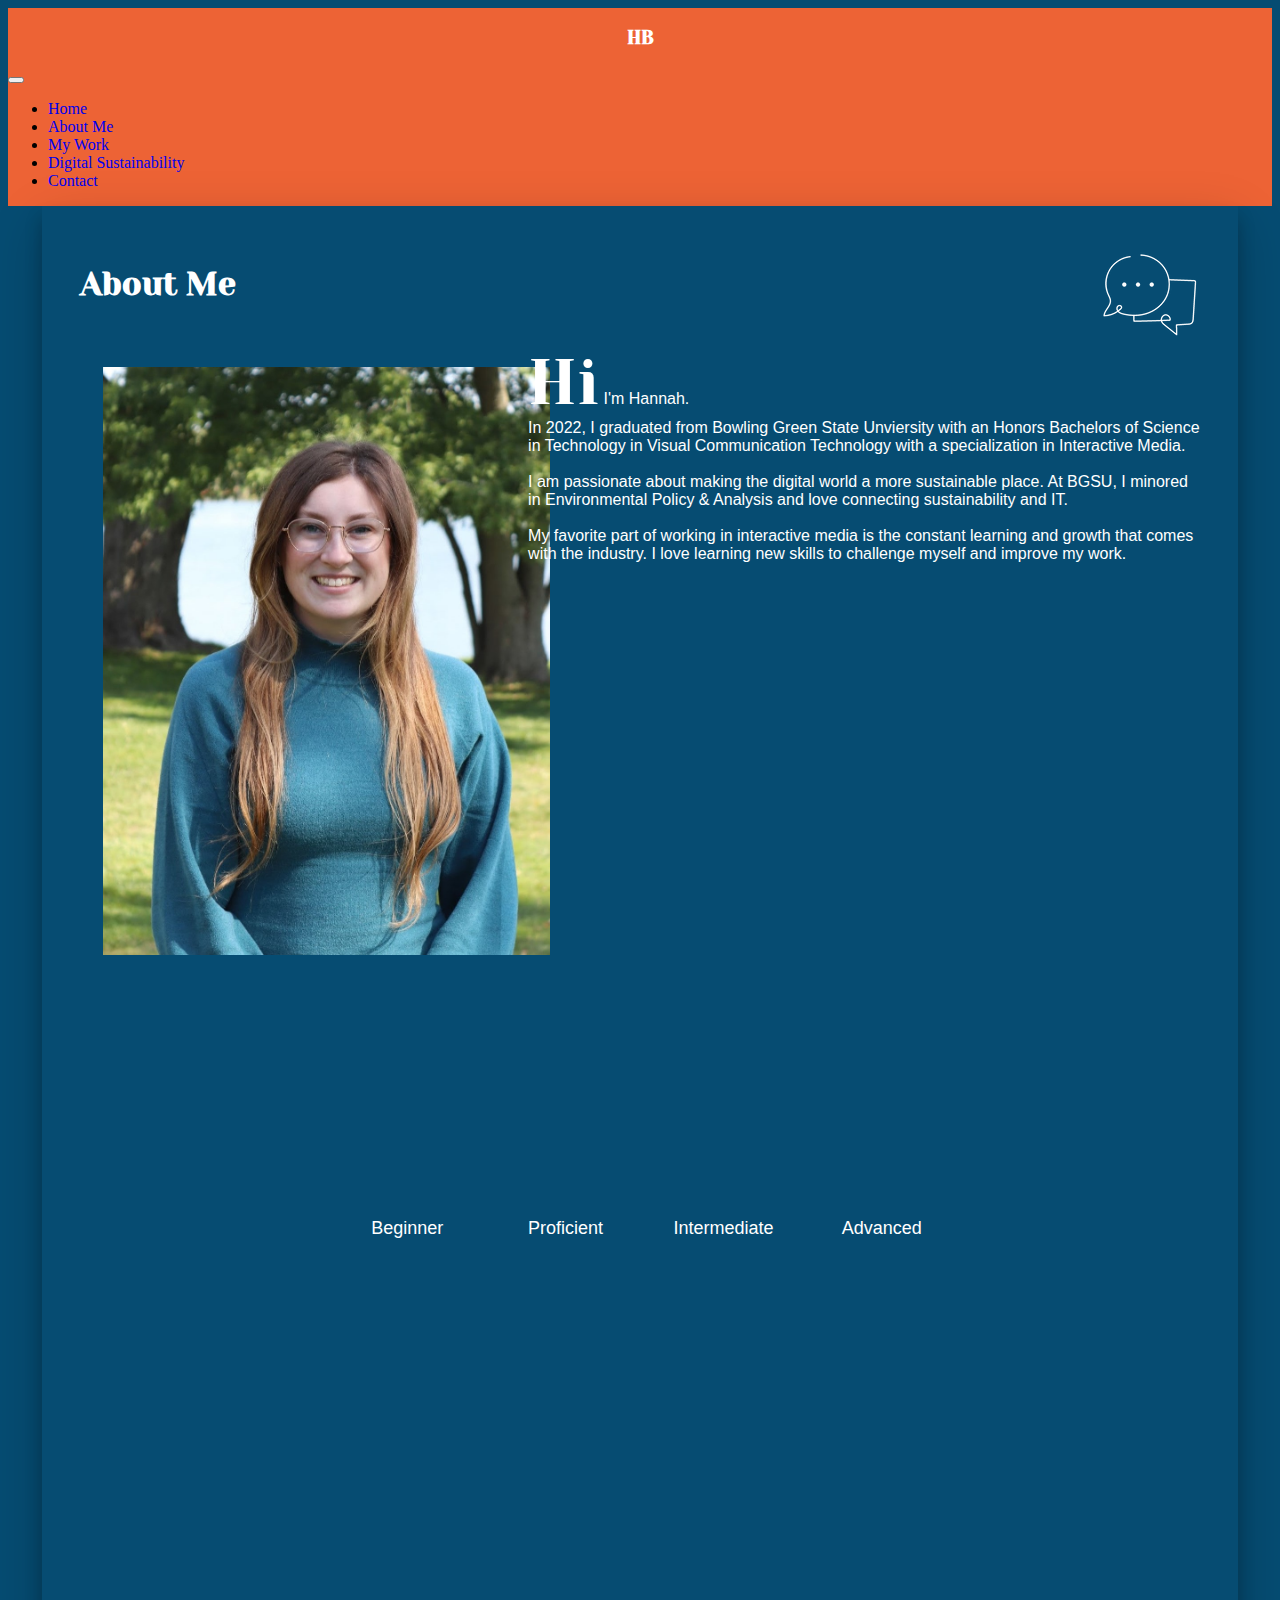
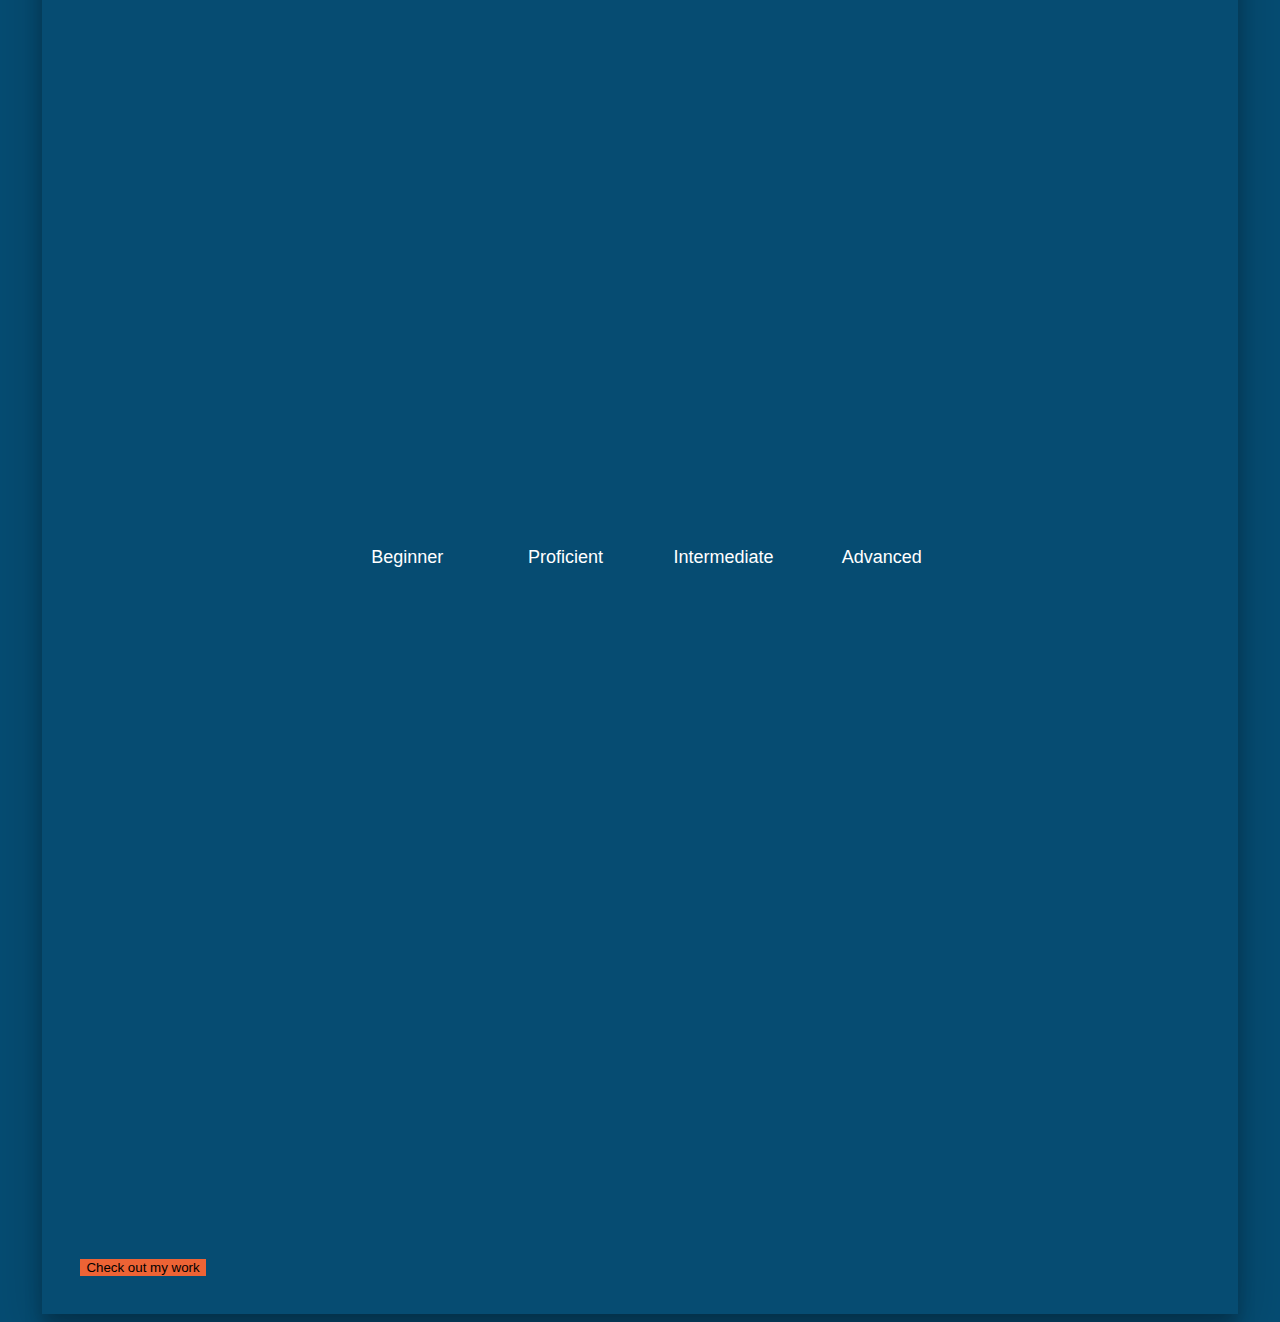
==== about.html @ 7b66a895 "Add files via upload" ====
<!DOCTYPE html>

<html lang="en">

    <head>
        <meta charset="UTF-8">
        <meta http-equiv="X-UA-Compatible" content="IE=edge">
        <meta name="viewport" content="width=device-width, initial-scale=1.0">
        <title>Hannah Bebinger Portfolio</title>
        <link href="https://unpkg.com/aos@2.3.1/dist/aos.css" rel="stylesheet">
        <link href="https://fonts.googleapis.com/css2?family=Sacramento&family=Ubuntu:wght@700&display=swap"
            rel="stylesheet">
        <link href="https://fonts.googleapis.com/css2?family=Yeseva+One&display=swap" rel="stylesheet">
        <link href="https://cdn.jsdelivr.net/npm/bootstrap@5.1.3/dist/css/bootstrap.min.css" rel="stylesheet"
            integrity="sha384-1BmE4kWBq78iYhFldvKuhfTAU6auU8tT94WrHftjDbrCEXSU1oBoqyl2QvZ6jIW3" crossorigin="anonymous">
        <link href="navbar.css" rel="stylesheet">
        <link rel="icon" type="image/x-icon" href="images/favicon.png">
        <link rel="stylesheet" href="css/style.css">
    </head>

    <body class="about_body">
        <nav class="navbar navbar-dark bg-dark" aria-label="First navbar example">
            <div class="container-fluid">
                <a href="index.html">
                    <h3 class="nav_logo">HB</h3>
                </a>
                <a class="navbar-brand" href="#"></a>
                <button class="navbar-toggler" type="button" data-bs-toggle="collapse" data-bs-target="#navbarsExample01"
                    aria-controls="navbarsExample01" aria-expanded="false" aria-label="Toggle navigation">
                    <span class="navbar-toggler-icon"></span>
                </button>

                <div class="collapse navbar-collapse" id="navbarsExample01">
                    <ul class="navbar-nav me-auto mb-2">
                        <li class="nav-item">
                            <a class="nav-link active" aria-current="page" href="index.html">Home</a>
                        </li>
                        <li class="nav-item">
                            <a class="nav-link" href="about.html">About Me</a>
                        </li>
                        <li class="nav-item">
                            <a class="nav-link" href="work.html">My Work</a>
                        </li>
                        <li class="nav-item">
                            <a class="nav-link" href="sustainable.html">Digital Sustainability</a>
                        </li>
                        <li class="nav-item">
                            <a class="nav-link active" aria-current="page" href="contact.html">Contact</a>
                        </li>
                    </ul>
                </div>
            </div>
        </nav>
        <div id="about_wrapper">
            <div id="about">
                <div class="header">
                    <div class="info">
                        <h1>About Me</h1>
                    </div>
                    <img src="images/About.png">
                </div>
                <div class="about_info">
                    <div class="picture">
                        <img src="images/Portfolio.JPG">
                    </div>
                    <div>
                        <span class="email_link text">Hi</span> I'm Hannah. <br />In 2022, I graduated from Bowling Green
                        State
                        Unviersity with an Honors Bachelors of Science in Technology in Visual Communication Technology with
                        a
                        specialization in Interactive Media.
                        <br /><br />
                        I am passionate about making the digital world a more sustainable place. At BGSU, I minored in
                        Environmental Policy & Analysis and love connecting sustainability and IT.
                        <br /><br />
                        My favorite part of working in interactive media is the constant learning and growth that comes with
                        the
                        industry. I love learning new skills to challenge myself and improve my work.
                    </div>
                </div>
                <div id="proficiency">
                    <div data-aos="fade-down" class="banner">
                        <h1>Scripting Proficiency</h1>
                    </div>
                    <img class="mobile" src="images/scripting.JPG">
                    <div class="levels">
                        <div></div>
                        <div class="label">Beginner</div>
                        <div class="label">Proficient</div>
                        <div class="label">Intermediate</div>
                        <div class="label">Advanced</div>
                        <div class="label" data-aos="fade-right">HTML</div>
                        <div data-aos="fade-left" class="stars">
                            <img src="images/star.png">
                        </div>
                        <div data-aos="fade-left" class="stars">
                            <img src="images/star.png">
                        </div>
                        <div data-aos="fade-left" class="stars">
                            <img src="images/star.png">
                        </div>
                        <div data-aos="fade-left" class="stars">
                            <img src="images/star.png">
                        </div>
                        <div class="label" data-aos="fade-right">CSS</div>
                        <div data-aos="fade-left" class="stars">
                            <img src="images/star.png">
                        </div>
                        <div data-aos="fade-left" class="stars">
                            <img src="images/star.png">
                        </div>
                        <div data-aos="fade-left" class="stars">
                            <img src="images/star.png">
                        </div>
                        <div data-aos="fade-left" class="stars">
                            <img src="images/star.png">
                        </div>
                        <div class="label" data-aos="fade-right">JavaScript</div>
                        <div data-aos="fade-left" class="stars">
                            <img src="images/star.png">
                        </div>
                        <div data-aos="fade-left" class="stars">
                            <img src="images/star.png">
                        </div>
                        <div></div>
                        <div></div>
                        <div class="label" data-aos="fade-right">JQuery</div>
                        <div data-aos="fade-left" class="stars">
                            <img src="images/star.png">
                        </div>
                        <div></div>
                        <div></div>
                        <div></div>
                        <div class="label" data-aos="fade-right">GlideScript</div>
                        <div data-aos="fade-left" class="stars">
                            <img src="images/star.png">
                        </div>
                        <div data-aos="fade-left" class="stars">
                            <img src="images/star.png">
                        </div>
                        <div></div>
                        <div></div>
                    </div>
                </div>
                <div id="proficiency">
                    <div data-aos="fade-down" class="banner">
                        <h1>Software Proficiency</h1>
                    </div>
                    <img class="mobile" src="images/software.JPG">
                    <div class="levels">
                        <div></div>
                        <div class="label">Beginner</div>
                        <div class="label">Proficient</div>
                        <div class="label">Intermediate</div>
                        <div class="label">Advanced</div>
                        <div class="label" data-aos="fade-right">Figma</div>
                        <div data-aos="fade-left" class="stars">
                            <img src="images/star.png">
                        </div>
                        <div data-aos="fade-left" class="stars">
                            <img src="images/star.png">
                        </div>
                        <div data-aos="fade-left" class="stars">
                            <img src="images/star.png">
                        </div>
                        <div></div>
                        <div class="label" data-aos="fade-right">Adobe CS</div>
                        <div data-aos="fade-left" class="stars">
                            <img src="images/star.png">
                        </div>
                        <div data-aos="fade-left" class="stars">
                            <img src="images/star.png">
                        </div>
                        <div data-aos="fade-left" class="stars">
                            <img src="images/star.png">
                        </div>
                        <div data-aos="fade-left" class="stars">
                            <img src="images/star.png">
                        </div>
                        <div class="label" data-aos="fade-right">Litmus</div>
                        <div data-aos="fade-left" class="stars">
                            <img src="images/star.png">
                        </div>
                        <div data-aos="fade-left" class="stars">
                            <img src="images/star.png">
                        </div>
                        <div data-aos="fade-left" class="stars">
                            <img src="images/star.png">
                        </div>
                        <div></div>
                        <div class="label" data-aos="fade-right">WordPress</div>
                        <div data-aos="fade-left" class="stars">
                            <img src="images/star.png">
                        </div>
                        <div data-aos="fade-left" class="stars">
                            <img src="images/star.png">
                        </div>
                        <div></div>
                        <div></div>
                        <div class="label" data-aos="fade-right">ServiceNow</div>
                        <div data-aos="fade-left" class="stars">
                            <img src="images/star.png">
                        </div>
                        <div data-aos="fade-left" class="stars">
                            <img src="images/star.png">
                        </div>
                        <div data-aos="fade-left" class="stars">
                            <img src="images/star.png">
                        </div>
                        <div></div>
                    </div>
                </div>
                <br />
                <div class="d-grid gap-2 d-sm-flex justify-content-sm-center mb-5">
                    <a href="work.html">
                        <button type="button" class="btn btn-primary btn-lg px-4 me-sm-3">Check out my work</button>
                    </a>
                </div>
            </div>

            <script src="https://unpkg.com/aos@2.3.1/dist/aos.js"></script>
            <script>
                AOS.init();
            </script>
            <script src="https://cdn.jsdelivr.net/npm/bootstrap@5.1.3/dist/js/bootstrap.bundle.min.js"
                integrity="sha384-ka7Sk0Gln4gmtz2MlQnikT1wXgYsOg+OMhuP+IlRH9sENBO0LRn5q+8nbTov4+1p"
                crossorigin="anonymous"></script>
        </div>
    </body>
</html>
---- css/style.css ----
html,
body {
    scroll-behavior: smooth
}

#body {
    background-color: #fff7f5;
}

#mobileheader {
    background-image: url(../images/background1.svg);
    min-height: 500px;
    text-align: center;
    padding-top: 50%;
    display: none;
}

.mobileheaderimg {
    object-fit: contain;
    width: 100%;
}

.mobileheaderimg>img {
    width: 80%;
}

#header {
    background-image: url(../images/background1.svg);
    min-height: 1000px;
    text-align: center;
    display: flex;
    flex-direction: column;
}

#header_imgs {
    display: flex;
    flex-direction: row;
    justify-content: center;
    padding-top: 12em;
    padding-bottom: 3em;
    max-width: 100%;
}

.header-icon {
    height: 160px;
}

.name {
    font-size: 5em;
    grid-column-start: 0;
    grid-column-end: span 5;
    grid-row-start: 3;
    grid-row-end: span 1;
    font-family: 'Yeseva One', cursive;
    font-weight: bold;
    color: #e9311a;
    display: flex;
    align-self: center;
    justify-content: center;
}

#header>img {
    display: block;
    max-width: 100%;
}

.header-icon:hover {
    transform: rotate(10deg);
}

.flex_img {
    display: flex;
    justify-content: space-between;
}

.scroll {
    width: 7%;
}

.neon {
    font-family: 'Sacramento', cursive;
    font-size: 5em;
    color: #e9311a;
    font-weight: 400;
    letter-spacing: 8px;
    text-shadow: 1px 0px 4px #ecae7d, 2px 0px 4px #FEB58A, 3px 0px 4px #FEB58A, 2px 0px 3px #ecae7d, 2px 3px 15px #ecae7d, 2px 0px 15px, 5px 0px 125px, 20px 0vw 200px #FEB58A, 40px 0vw 200px #ecae7d;
    margin: 0;
    position: relative;
}

.flicker-slow {
    animation: flicker 3s linear infinite;
}

.flicker-fast {
    animation: flicker 1s linear infinite;
}

.nav_logo {
    color: white !important;
}

#prototype {
    display: flex;
    justify-content: center;
    margin-top: 3%;
}

.email,
.linkedin,
.github {
    text-align: left;
}

.email_link {
    color: white;
}

.email_link:hover {
    color: #e9311a;
}

a {
    text-decoration: none;
    text-align: center;
}

@keyframes flicker {

    0%,
    19.999%,
    22%,
    62.999%,
    64%,
    64.999%,
    70%,
    100% {
        //text-shadow: none;
        opacity: .99;
    }

    20%,
    21.999%,
    63%,
    63.999%,
    65%,
    69.999% {
        opacity: 0.4;
    }
}

.home {
    color: #ed6335 !important;
    margin: 20px;
}

#intro {
    background-color: #FEDAB8;
    padding: 3vw;
}

.header {
    display: flex;
    justify-content: space-between;
}

.header>img {
    height: fit-content;
}

h1,
h2,
h3 {
    color: #ed6335;
    font-family: 'Yeseva One', cursive;
}

.big_buttons {
    display: flex;
    flex-direction: column;
    padding: 7vw;
}

.button1,
.button2,
.button3 {
    background-color: #064c72;
    margin: 2vw;
    min-height: 13vw;
    color: white;
    border-radius: 30px;
    display: flex;
    justify-content: center;
    align-items: center;
    font-size: 3em;
    font-family: 'Yantramanav', sans-serif;
}

.button2 {
    background-color: #8db4ad;
}

.button3 {
    background-color: #ed6335;
}

.button1:hover,
.button2:hover,
.button3:hover {
    box-shadow: 0 12px 16px 0 rgba(0, 0, 0, 0.24), 0 17px 50px 0 rgba(0, 0, 0, 0.19);
}

.about_body {
    background-color: #064c72;
    display: flex;
    flex-direction: column;
    align-items: center;
}

.navbar {
    width: 100%;
}

#about_wrapper {
    max-width: 1196px;
}

#about {
    background-color: #064c72;
    padding: 3vw;
    color: white;
    box-shadow: 0 12px 16px 0 rgba(0, 0, 0, 0.24), 0 17px 50px 0 rgba(0, 0, 0, 0.19);
}

.work_body {
    background-color: #fff7f5;
    display: flex;
    flex-direction: column;
    align-items: center;
}

#work {
    background-color: #fff7f5;
    max-width: 1196px;
    width: 90%;
    box-shadow: 0 12px 16px 0 rgba(0, 0, 0, 0.24), 0 17px 50px 0 rgba(0, 0, 0, 0.19);
}

.sustainability_intro {
    display: flex;
    flex-direction: column;
    justify-content: center;
    align-items: flex-start;
}

.sustainability_text {
    margin: 20px;
}

h6 span::before {
    content: '';
    color: #ed6335;
    animation: profile 6s infinite;
}

@keyframes profile {
    0% {
        content: 'environmentally friendly?'
    }

    50% {
        content: 'sustainable?'
    }

    100% {
        content: 'green?'
    }
}

#sustainability_text>p {
    font-family: 'Yantramanav', sans-serif;
}

#sustainability_img>img {
    width: 100%;
    object-fit: contain;
    display: flex;
    justify-content: center;
    align-items: center;
}

#research_wrapper {
    background-image: url(../images/background1.svg);
    min-height: 300px;
    display: flex;
    flex-direction: column;
    justify-content: center;
    padding: 5%;
    text-align: center;
}

#sustainability_wrapper {
    background-image: url(../images/background1.svg);
    min-height: 300px;
    display: flex;
    justify-content: center;
    align-items: center;
    text-align: center;
}

#methods_wrapper,
#conclusion_wrapper {
    padding: 5%;
}

.method_icon {
    background-color: #ed6335;
}

.method_icon:hover {
    transform: rotate(10deg);
    background-color: #064c72;
}

.themed-grid-col {
    padding-top: .75rem;
    padding-bottom: .75rem;
}

.themed-container {
    padding: .75rem;
    margin-bottom: 1.5rem;
}

.bi {
    vertical-align: -.125em;
    fill: currentColor;
}

.feature-icon {
    display: inline-flex;
    align-items: center;
    justify-content: center;
    width: 4rem;
    height: 4rem;
    margin-bottom: 1rem;
    font-size: 2rem;
    color: #fff;
    border-radius: .75rem;
}

#comparison_graphic {
    background-color: #064c72;
    height: 600px;
    display: grid;
    grid-template-columns: 1fr 1fr;
    grid-template-rows: 1fr;
    justify-items: center;
    align-items: center;
}

.bounce {
    width: 80%;
    height: auto;
    animation-duration: 1.5s;
    animation-iteration-count: infinite;
    transform-origin: bottom;
}

.bounce:hover {
    animation-name: bounce;
    animation-timing-function: ease;
}

@keyframes bounce {
    0% {
        transform: translateY(0);
    }

    50% {
        transform: translateY(-30px);
    }

    100% {
        transform: translateY(0);
    }
}

.conclusion_text {
    display: flex;
    flex-direction: column;
    align-items: center;
}

.conclusion_text>img {
    object-fit: cover;
    max-width: 15%;
    padding: 2%;
}

.about_info {
    display: grid;
    grid-template-columns: 60% 40%;
    grid-template-rows: 100%;
    font-family: Arial;
}

.info>h1 {
    color: white;
}

.text {
    font-family: 'Yeseva One', cursive;
    font-size: 4em;
}

.picture {
    width: 100%;
    padding: 5%;
}

.picture>img {
    object-fit: contain;
    width: 100%;
    height: auto;
}

.banner {
    background-color: white;
    text-align: center;
    margin: 5%;
    padding: 1%;
}

.banner>h1 {
    color: #064c72;
}

.levels {
    margin-left: 8%;
    display: grid;
    grid-template-columns: 1fr 1fr 1fr 1fr 1fr;
    grid-template-rows: 0.5fr 1fr 1fr 1fr 1fr 1fr;
    width: 791px;
}

.levels>div {
    padding: 15px;
    font-family: Arial;
    font-size: 1.125em;
    align-self: center;
    justify-self: center;
}

.stars {
    display: flex;
    justify-content: center;
    flex-shrink: 2;
}

.bg-dark {
    background-color: #ed6335 !important;
}

.mobile {
    display: none;
}

.btn-primary {
    background-color: #ed6335;
    border: #ed6335;
}

.btn-primary:hover {
    background-color: #e9311a;
    border: #e9311a;
}

.btn-primary:visited {
    background-color: #ed6335;
    border: #ed6335;
}

.btn-primary:active {
    background-color: #e9311a;
    border: #e9311a;
}

#work_options {
    display: flex;
    margin: 5%;
}

.carousel {
    margin-bottom: 4rem;
}

.carousel-caption {
    bottom: 3rem;
    z-index: 10;
}

.carousel-item {
    height: 32rem;
}

.carousel-item>img {
    position: absolute;
    top: 0;
    left: 0;
    min-width: 100%;
    height: 32rem;
}

.UI,
.UX {
    width: 45%;
    background-color: #e7e7e7;
    text-align: center;
    padding: 2%;
    border-radius: 15px;
}

.UX:hover {
    box-shadow: 0 12px 16px 0 rgba(0, 0, 0, 0.24), 0 17px 50px 0 rgba(0, 0, 0, 0.19);
}

.UI:hover {
    box-shadow: 0 12px 16px 0 rgba(0, 0, 0, 0.24), 0 17px 50px 0 rgba(0, 0, 0, 0.19);
}

.featurette {
margin: 20px;
}

.screenshot {
    width: 80%;
    box-shadow: 0 12px 16px 0 rgba(0, 0, 0, 0.24), 0 17px 50px 0 rgba(0, 0, 0, 0.19);
    margin-bottom: 8%;
}

.gap {
    width: 10%;
}

.resume_img {
    width: 80%;
    margin-left: auto;
    margin-right: auto;
}

.resume_img>img {
    width: 100%;
}

#about>a {
    color: white;
}

button:hover {
    box-shadow: 0 12px 16px 0 rgba(0, 0, 0, 0.24), 0 17px 50px 0 rgba(0, 0, 0, 0.19);
}

.link {
    color: #ed6335;
}

.link:hover {
    color: #064c72;
}

#contact_info {
    font-size: 1em;
}

@media only screen and (max-width: 960px) {
    .button1, .button2, .button3 {
        font-size: 2em;
    }
    
    .about_info {
        display: flex;
        flex-direction: column;
    }

    .picture {
        max-width: 50%;
        margin: auto;
    }

    .levels {
        display: none;
    }

    .mobile {
        display: block;
        width: 100%;
    }

    #work_options {
        flex-direction: column;
        margin: auto;
        margin-top: 5%;
    }

    .UI,
    .UX {
        width: 100%;
        margin-bottom: 10%;
    }

    .gap {
        display: none;
    }
}

@media only screen and (max-width: 1007px) {
    .name {
        font-size: 3em;
    }

    #comparison_graphic {
        height: 400px;
    }

    #sustainability_img {
        width: 100%;
        display: flex;
        justify-content: center;
        align-items: center;
    }

    .header-icon {
        height: 125px;
    }
}

@media only screen and (max-width: 754px) {
    .button1, .button2, .button3 {
        font-size: 1.25em;
    }
    
    .header-icon {
        height: 100px;
    }
}

@media only screen and (max-width: 617px) {
    #header {
        display: none;
    }

    #mobileheader {
        display: block;
    }

    #intro {
        min-height: 600px;
    }

    .name {
        font-size: 2em;
    }

    #intro {
        padding-top: 8vw;
        padding-left: 3vw;
        padding-right: 3vw;
        padding-bottom: 8vw;
    }

    .sustainability_intro {
        align-items: center;
    }

    #comparison_graphic {
        height: 300px;
    }

    #sustainability_img>img {
        width: 50%;
    }

    .carousel-caption {
        font-size: small;
    }
}

@media only screen and (min-width: 1200px) {
    .about_info {
        grid-template-columns: 40% 60%;
    }
  }

footer {
    font-family: 'Yantramanav', sans-serif;
    font-size: x-small;
    text-align: center;
    background-color: #fff7f5;
    padding: 2em;
}

.footer_link {
    color: #064c72;
}

.footer_link:hover {
    color: #e9311a;
}
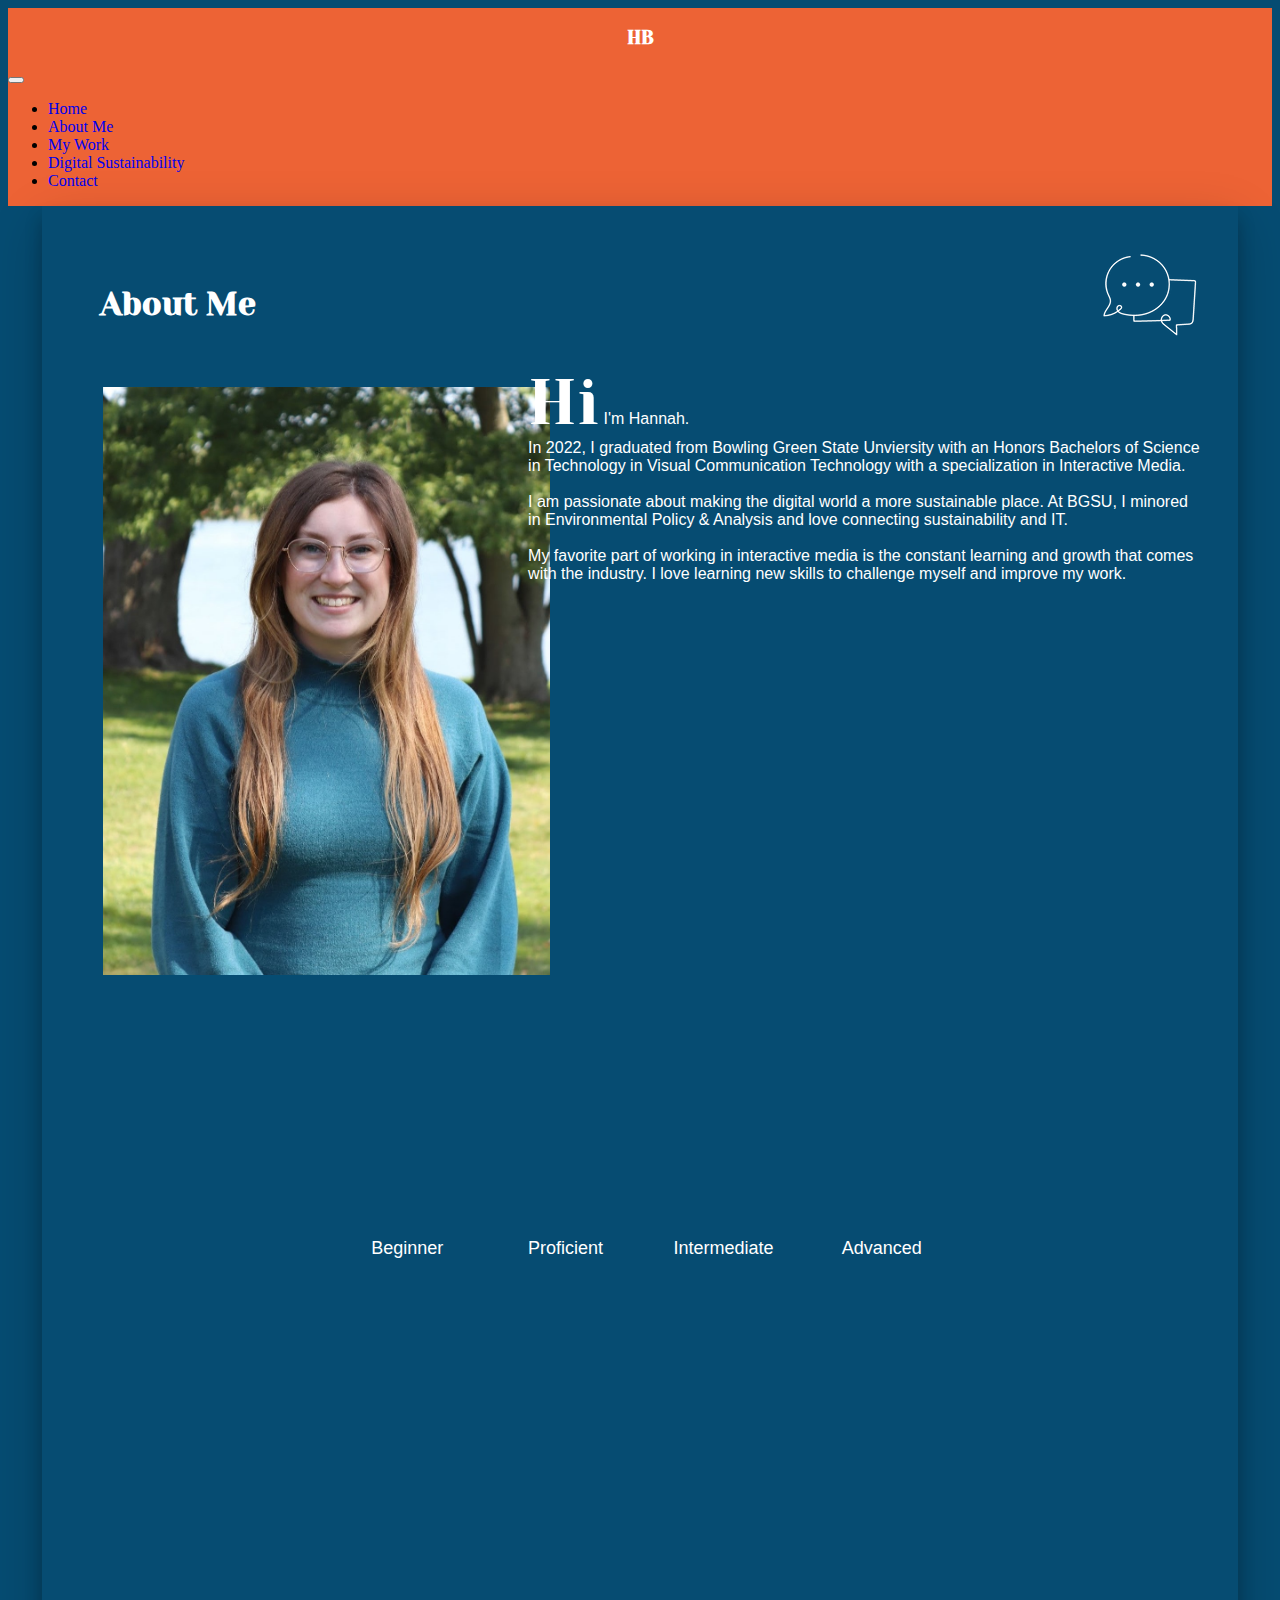
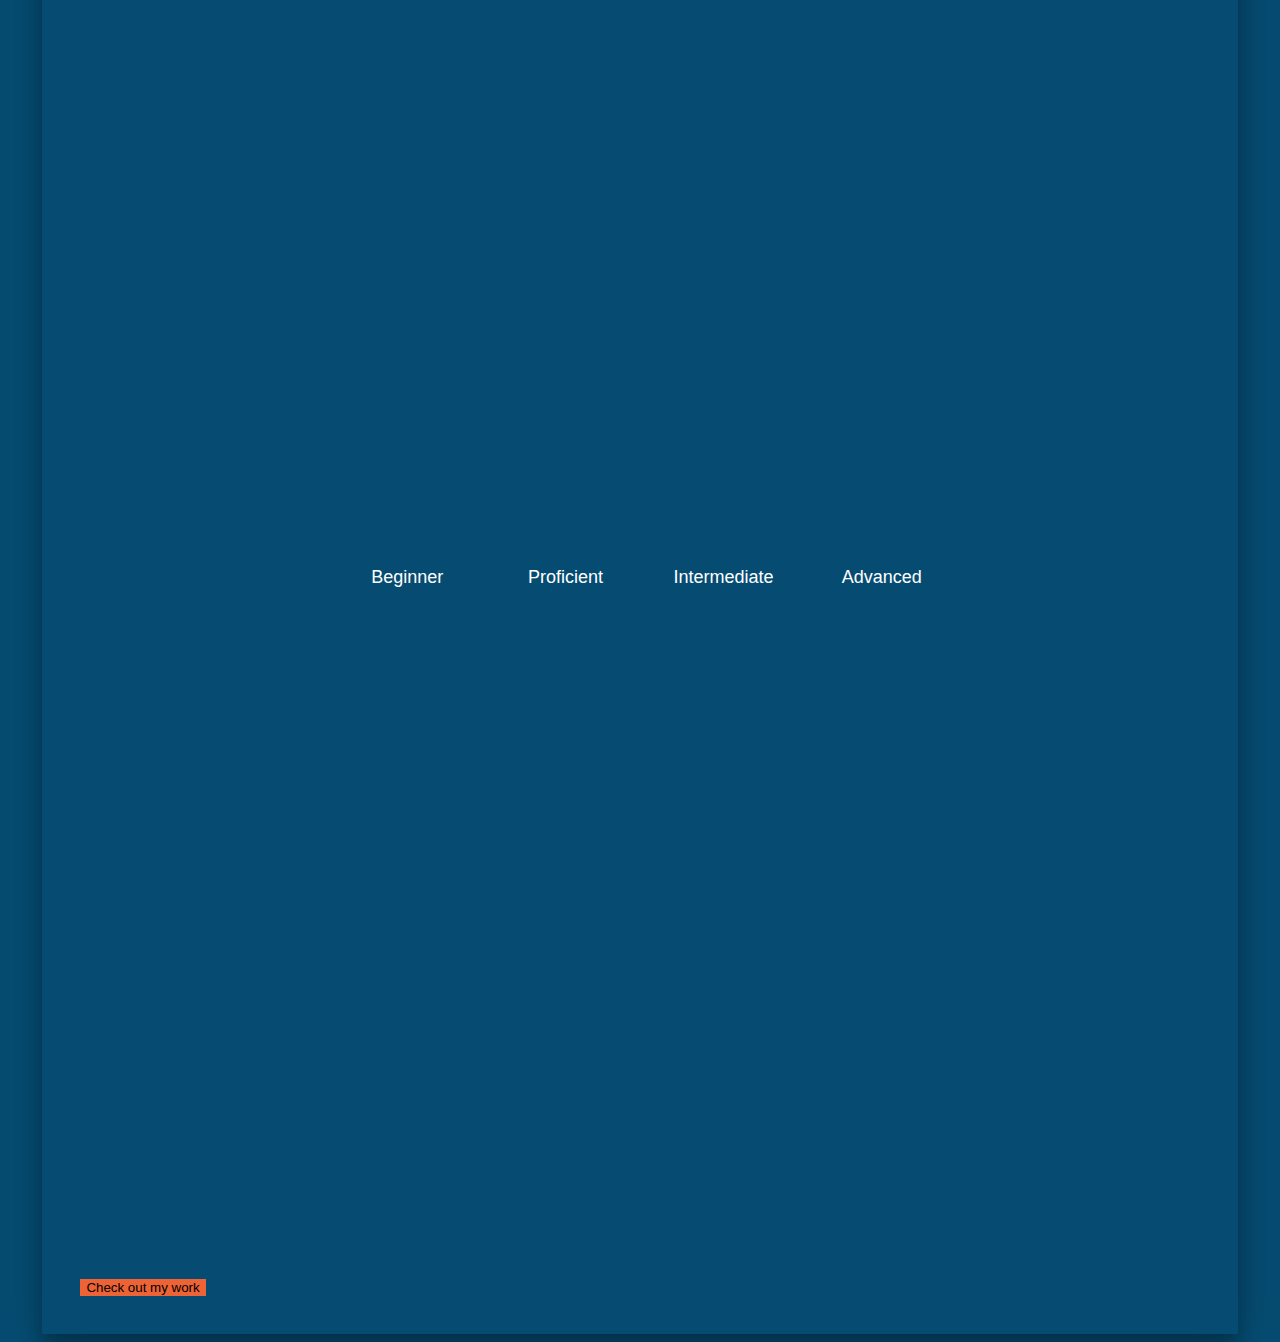
==== commit e53076dc: "Update about.html" ====
--- a/about.html
+++ b/about.html
@@ -197,7 +197,7 @@
                         </div>
                         <div></div>
                         <div></div>
-                        <div class="label" data-aos="fade-right">ServiceNow</div>
+                        <div class="label" data-aos="fade-right">Webflow</div>
                         <div data-aos="fade-left" class="stars">
                             <img src="images/star.png">
                         </div>
@@ -227,4 +227,4 @@
                 crossorigin="anonymous"></script>
         </div>
     </body>
-</html>+</html>
--- a/css/style.css
+++ b/css/style.css
@@ -151,6 +151,9 @@
 
 .home {
     color: #ed6335 !important;
+}
+
+.info {
     margin: 20px;
 }
 
@@ -706,4 +709,4 @@
 
 .footer_link:hover {
     color: #e9311a;
-}+}
